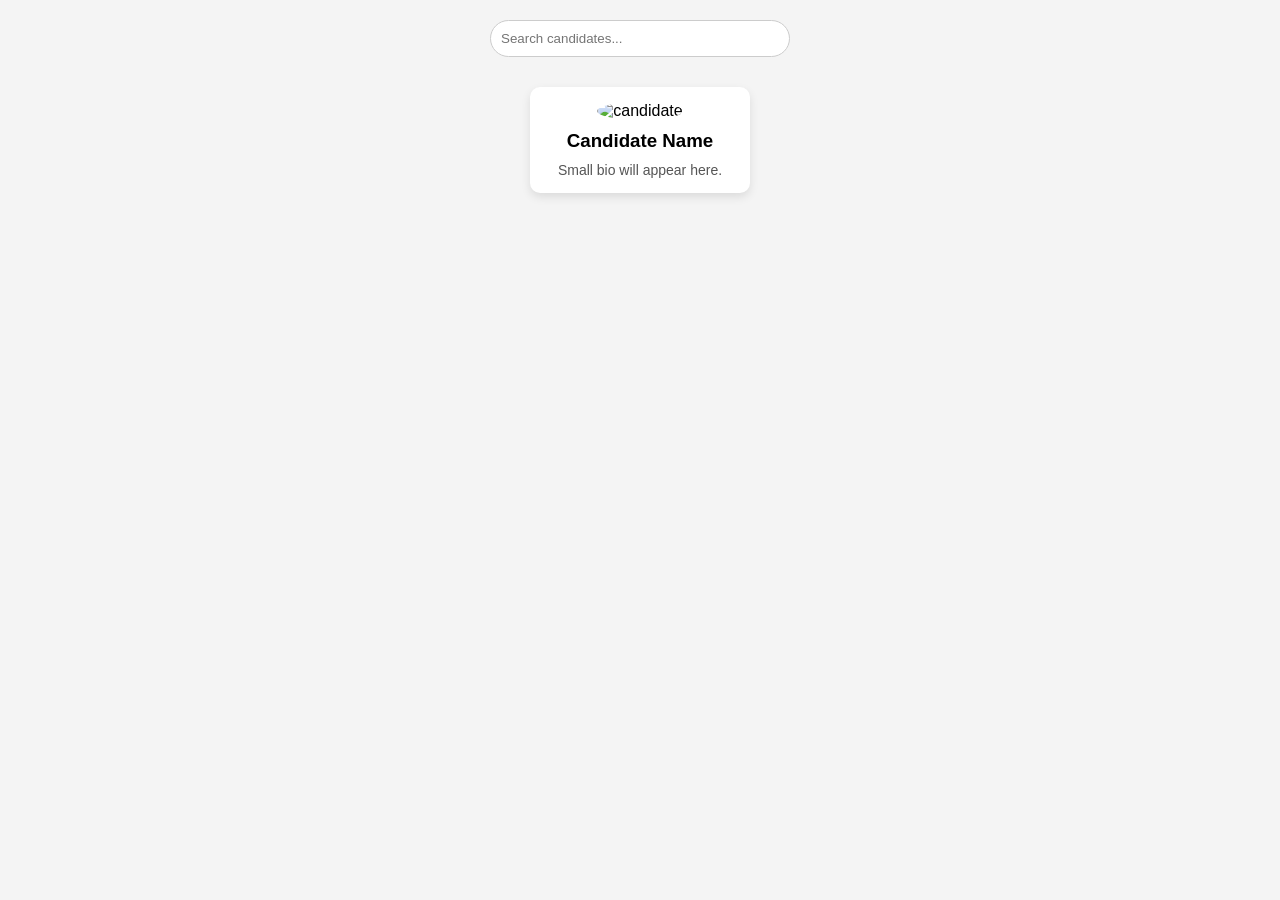
==== Project1.html @ 4e47385f "Project 1" ====
<!DOCTYPE html>
<html lang="en">
<head>
    <meta charset="UTF-8">
    <meta name="viewport" content="width=device-width, initial-scale=1.0">
    <link rel="stylesheet" href="project1.css">
    <title>Search System</title>
</head>
<body>
      <!-- Search Bar -->
  <div class="search-container">
    <input type="text" id="searchInput" placeholder="Search candidates...">
  </div>

  <!-- Candidate Card -->
  <div class="candidates">
    <div class="card">
      <img id="profilePic" src="https://plus.unsplash.com/premium_photo-1671656349322-41de944d259b?q=80&w=387&auto=format&fit=crop&ixlib=rb-4.1.0&ixid=M3wxMjA3fDB8MHxwaG90by1wYWdlfHx8fGVufDB8fHx8fA%3D%3D" alt="candidate">
      <h3 class="name" id="name">Candidate Name</h3>
      <p class="bio" id="bio">Small bio will appear here.</p>
    </div>
  </div>
    <script src="SmallProject1.js"></script>
</body>
</html>
---- project1.css ----
* {
  margin: 0;
  padding: 0;
  box-sizing: border-box;
  font-family: Arial, sans-serif;
}

body {
  background: #f4f4f4;
  padding: 20px;
}

.search-container {
  text-align: center;
  margin-bottom: 30px;
}

#searchInput {
  width: 300px;
  padding: 10px;
  border-radius: 20px;
  border: 1px solid #ccc;
  outline: none;
}

.candidates {
  display: flex;
  justify-content: center;
}

.card {
  background: white;
  width: 220px;
  padding: 15px;
  border-radius: 10px;
  text-align: center;
  box-shadow: 0 4px 10px rgba(0,0,0,0.1);
}

.card img {
  width: 80px;
  height: 80px;
  border-radius: 50%;
}

.name {
  margin: 10px 0;
}

.bio {
  font-size: 14px;
  color: #555;
}
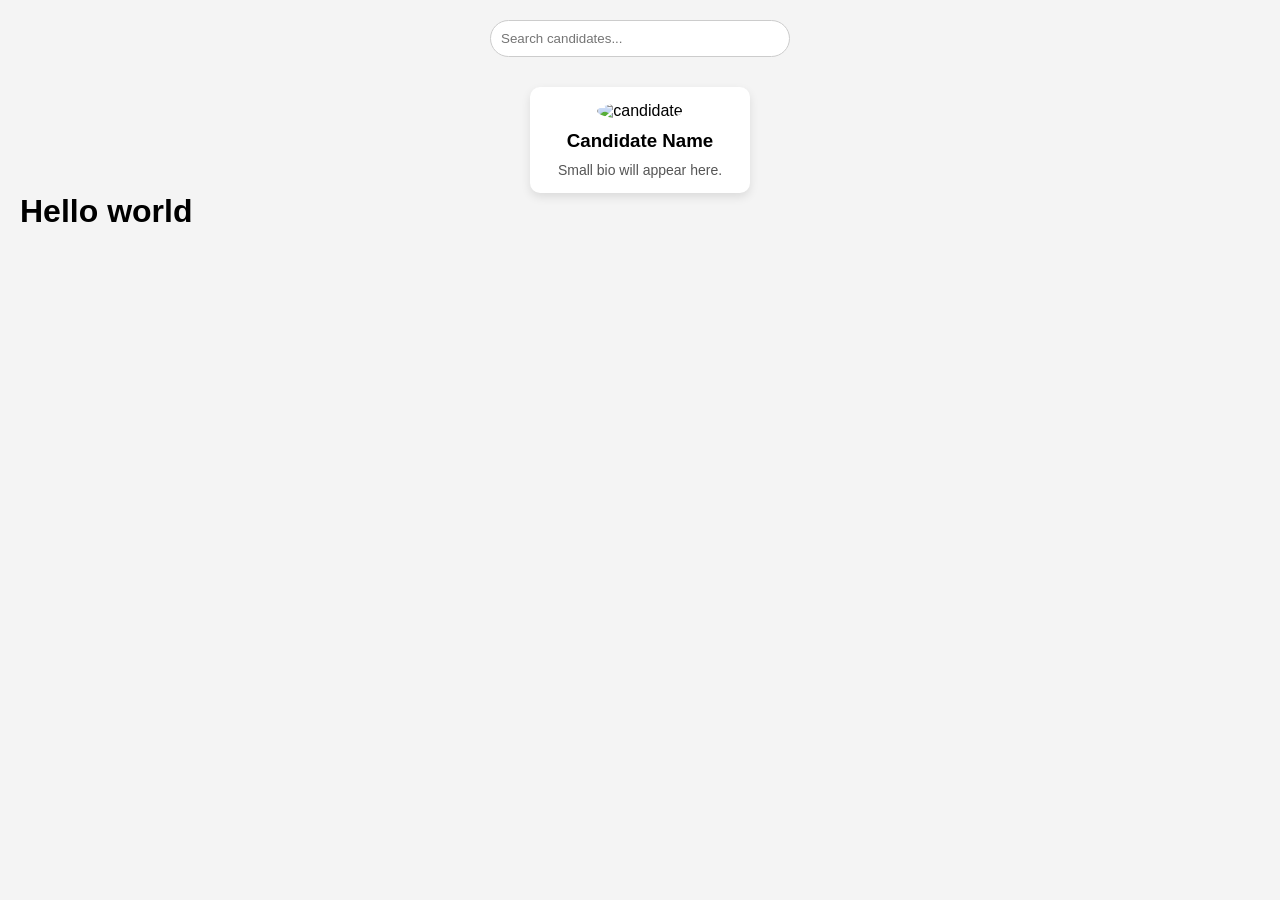
==== commit 1de1b869: "31 March 2026" ====
--- a/Project1.html
+++ b/Project1.html
@@ -20,6 +20,7 @@
       <p class="bio" id="bio">Small bio will appear here.</p>
     </div>
   </div>
+  <h1>Hello world</h1>
     <script src="SmallProject1.js"></script>
 </body>
 </html>
